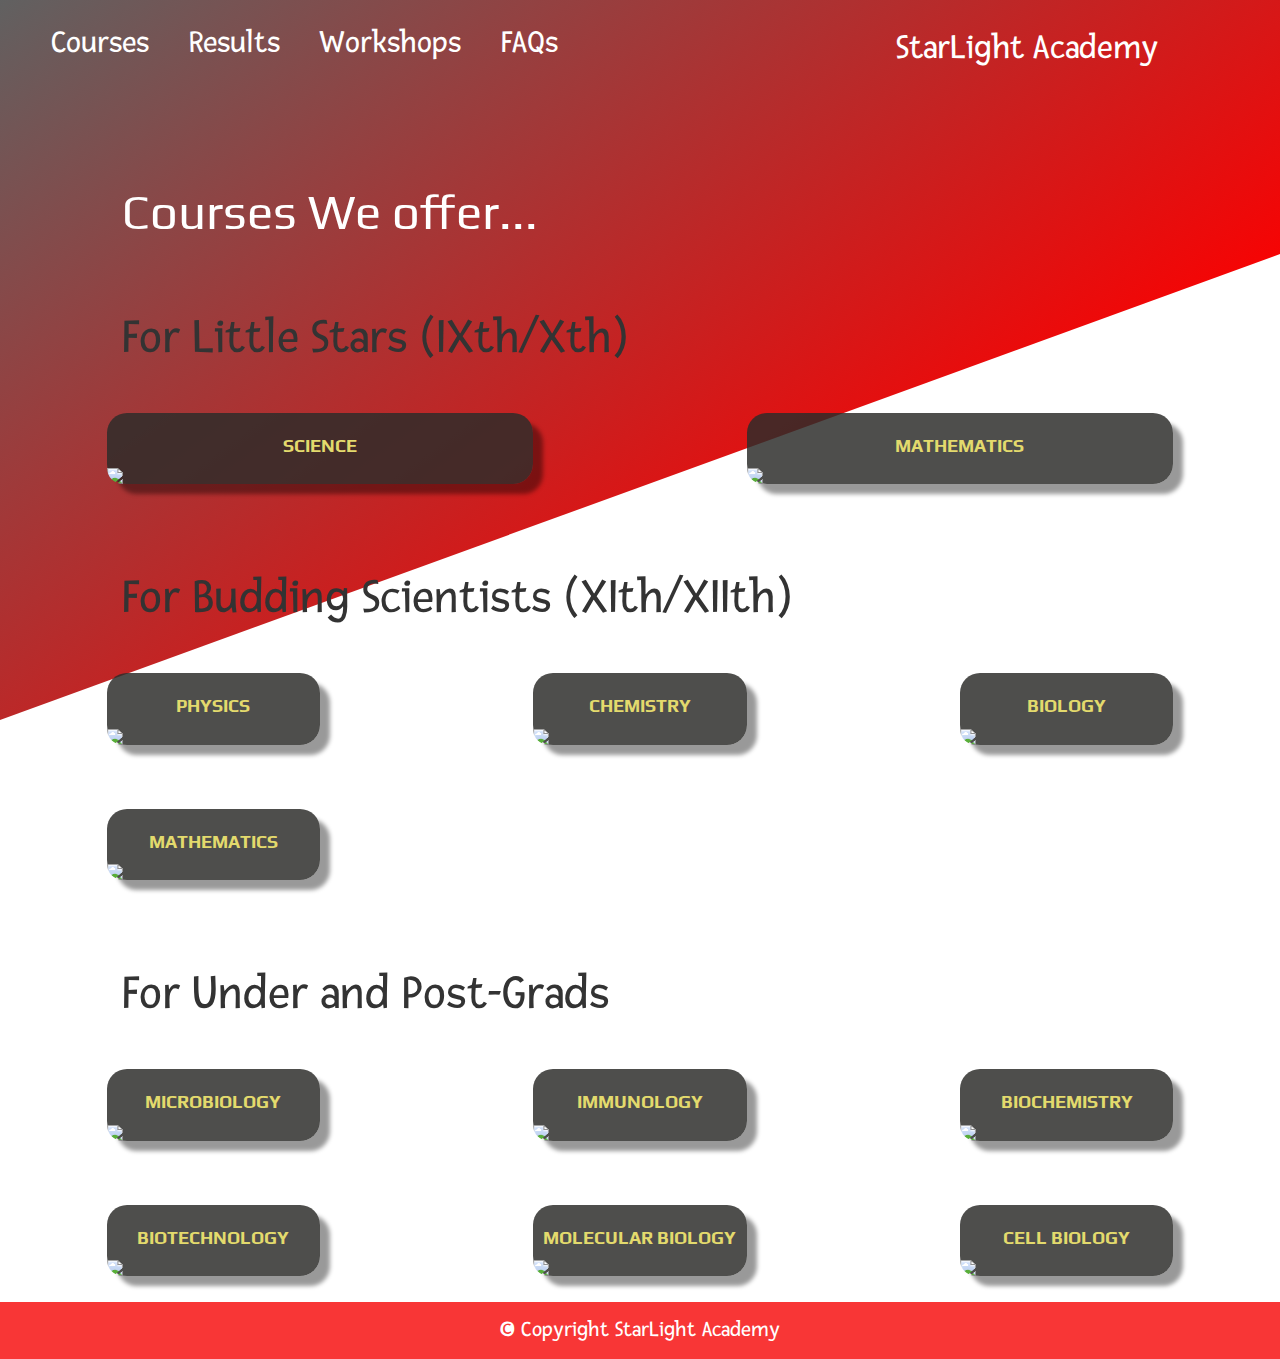
==== courses.html @ 8d2643de "Update Courses" ====
<html>
<head>
<meta charset="utf-8">
    <meta name="viewport" content="width=device-width, initial-scale=1">
    <meta name="theme-color" content="#38006b">

    <title>StarLight Academy</title>

    <!--<link rel="shortcut icon" href="images/logo.ico">-->
    <link href="https://fonts.googleapis.com/css?family=Fresca|Play|Shadows+Into+Light" rel="stylesheet">
    <!--<link rel="icon" sizes="192x192" href="images/logo.png">-->
    <link rel="stylesheet" href="css/bootstrap.css">
    <link rel="stylesheet" href="css/bootstrap-theme.css">
    <link rel="stylesheet" type="text/css" href="css/style.css">
    <link rel="stylesheet" type="text/css" href="css/nav-toggle.css">
    <link rel="stylesheet" type="text/css" href="css/courses.css">

    <script type="text/javascript" src="js/jquery-3.2.1.js"></script>
    <script type="text/javascript" src="js/main.js"></script>
    <script type="text/javascript" src="js/courses.js"></script>
    <script type="text/javascript" src="js/bootstrap.js"></script>
</head>
<body>
    <span class="header_navbar-toggler" onclick="openNav()">&#9776;</span>
    <header class="container-fluid">
        <div class="header_navbar">
            <div class="row">
            <div class="header_navbar-navigation col-md-7">
                <nav role="navigation">
                    <a href="./courses.html"><h3>Courses</h3></a>
                    <a href="./results.html"><h3>Results</h3></a>
                    <a href="./workshops.html"><h3>Workshops</h3></a>
                    <a href="./faqs.html"><h3>FAQs</h3></a>
                </nav>
            </div>
            <div class="header_navbar-logo col-md-3 col-md-offset-1">
                <h1 class="logo"><a href="index.html">StarLight Academy</a></h1>
            </div></div>
        </div>
    </header>
    <div class="bg-gradient-light"></div>
    <div class="modal fade" tabindex="-1" id="courseModal" role="dialog" aria-labelledby="modalLabel" aria-hidden="true">
        <div class="modal-dialog" role="document">
            <div class="modal-content">
                <div class="modal-header">
                    <h2 class="modal-title" id="modalLabel">Course</h2>
                    <button type="button" class="close" data-dismiss="modal" aria-label="Close">
                      <span aria-hidden="true">&times;</span>
                    </button>
                </div>
                <div class="modal-body">
                    <div class="row">
                    <div id="imgDiv" class="col-sm-10 col-sm-offset-1"></div>
                    </div>
                    <div class="row">
                    <div id="aboutDiv" class="col-sm-10 col-sm-offset-1"></div>
                    </div>
                </div>
            </div>
        </div>
    </div>
    <div class="container-fluid">
        <div class="row title">
            <div class="col-md-6 col-md-offset-1">
                <h2 class="page-title">Courses We offer...</h2>
            </div>
        </div>
        <div id="nine_ten"></div>
        <div id="eleven_twelve"></div>
        <div id="pg_courses"></div>
        <footer class="row text-center">&copy; Copyright StarLight Academy</footer>
    </div>
    <div class="header_navbar-toggle" id="header_navbar-toggle">
        <nav role="navigation">
            <a href="javascript:void(0)" class="closebtn" onclick="closeNav()">&times;</a>
            <a href="./courses.html">Courses</a>
            <a href="./results.html">Results</a>
            <a href="./workshops.html">Workshops</a>
            <a href="./faqs.html">FAQs</a>
        </nav>
    </div>
</body>
</html>
---- css/style.css ----
* {
    -webkit-box-sizing: border-box;
    -moz-box-sizing: border-box;
    -ms-box-sizing: border-box;
    box-sizing: border-box;
}

/* {
    font-family: 'Lato', sans-serif;
}*/

* {
    font-family: 'Fresca', sans-serif;
}

.container {
    margin-bottom: 5%;
}

header, section, footer, nav, main, article, img {
    display: block;
    box-sizing: border-box;
}

h1 {
    font-size: 2.5em;
    padding-bottom: 2%;
    margin-left: 5%;
    color: white;
}

h2 {
    font-size: 3.5em;
    padding-top: 5%;
}

h3 {
    font-size: 1.5em;
}

h4 {
    font-size: 2em;
    text-shadow: 1px 1px #4db6ac;
}

p {
    font-size: 1.2em;
    margin-bottom: 5%;
    word-wrap: break-word;
}

a {
    min-width: 48px;
    min-height: 48px;
}

footer {
  background-color: rgba(246, 4, 4, 0.8);
  font-size: 1.6em;
  padding: 1%;
  color: white;
}

div.carousel {
    box-shadow: 10px 10px 4px rgba(0, 0, 0, .4);
    transition: 0.3s;
    border-radius: 20px;
    padding: 0;
}

div.carousel:hover {
    box-shadow: 4px 4px 4px rgba(0, 0, 0, .4);
    transition: 0.3s;
}

.item img {
    padding: 0;
    margin: 0;
    border-radius: 20px;
}

header {
    margin-top: 2%;
}

b {
    color: #c70000;
}

.logo a {
    text-decoration: none;
    display: block;
    box-sizing: border-box;
    color: white;
}

p.title-inner{
    font-size: 2em;
    text-align: justify;
    margin-bottom: 5%;
    text-align: justify;
    word-wrap: break-word;
}

.overlay {
    position: absolute;
    top: 0;
    bottom: 0;
    left: 0;
    right: 0;
    height: 100%;
    opacity: 0.7;
    background-color: rgba(255,0,150,0.3);//rgba(2, 2, 2, 0.9);
    border-radius: 20px;
}

.bg-gradient::before {
    content: '';
    width: 100%;
    height: 720px;
    z-index: -1000;
    background-image: linear-gradient(160deg,rgba(2, 2, 2, 0.9) 0,#c70000 100%);
    transform-origin: left bottom;
    position: absolute;
    top: 0;
    left: 0;
    transform: skew(0deg,-20deg);
}

.bg-gradient-light::before {
    content: '';
    width: 100%;
    height: 720px;
    z-index: -1000;
    background-image: linear-gradient(160deg, rgba(49, 49, 49, 0.77) 0,rgb(246, 4, 4) 100%);
    transform-origin: left bottom;
    position: absolute;
    top: 0;
    left: 0;
    transform: skew(0deg,-20deg);
}

.header_navbar {
    max-width: 73.75rem;
    padding: 0, 1.5em;
    margin-left: auto;
    margin-right: auto;
    display: inline;
}

.header_navbar-logo {
    text-align: right;
    margin-top: 2%;
    position: relative;
    transform: translateY(-50%);
}

.header_navbar-navigation h3 {
    display: inline;
    color: white;
    margin-left: 5%;
}

.header_navbar-navigation a {
    text-decoration: none;
    font-size: 1.5em;
}

.header_navbar-toggle {
    position: absolute;
    display: inline;
}

.header_navbar-toggler {
    font-size:30px;
    cursor:pointer;
    color:white;
    margin-top: 2%;
    margin-left: 2%;
}

.course {
    box-shadow: 10px 10px 4px rgba(0, 0, 0, .4);
    border-radius: 20px;
    padding-left: 0;
    padding-right: 0;
    background-color: rgba(44, 44, 42, 0.84);
    //background-image: linear-gradient(0deg, rgba(44, 44, 42, 0.84),rgba(44, 44, 42, 0.84)),
                    //url("../images/img1.jpg");
    margin-top: 3%;
    margin-bottom: 2%;
    transition: 0.5s;
}

.course * {
    font-family: 'Play', sans-serif;
}

div.course:hover {
    cursor: pointer;
    box-shadow: 4px 4px 4px rgba(0, 0, 0, .4);
    transition: 0.5s;
}

.page-title{
    font-family: 'Play', sans-serif;
    color: white;
}

.course-title {
    padding-top: 0;
    font-size: 1.4em;
    font-weight: bold;
    color: rgba(227, 218, 109, 1);
    text-transform: uppercase;
    line-height: 140%;
}

.course img {
    border-radius: 0 0 20px 20px;
}

.overview img {
    box-shadow: 10px 10px 4px rgba(0, 0, 0, .4);
    border-radius: 20px;
}

.overview-title {
    margin-top: 3%;
    font-size: 2.3em;
}

p.overview-title-inner {
    font-size: 1.7em;
    margin-bottom: 5%;
    margin-top: 5%;
    text-align: justify;
    width: 90%;
    word-wrap: break-word;
    margin-left: 0;
}

.overview-content {
    margin-top: 5%;
    margin-bottom: 5%;
}

.contact {
    margin-top: 2%;
}

.contact * {
    font-family: 'Inconsolata', sans-serif;
}

.contact p {
	padding-top: 1%;
    font-size: 2em;
    //text-align: left;
}

.contact button {
    font-size: 4em;
    color: white;
    background-color: rgba(246, 4, 4, 0.8);
    box-shadow: 10px 10px 4px rgba(0, 0, 0, .4);
    padding: 0;
    margin-right: 0;
    border-radius: 10px;
}

.chart {
  padding: 3%;
}

/*-----------------*/
.modal-dialog form {
  display: grid;
  grid-template-columns: 1fr 1fr;
  grid-gap: 20px;
}

.modal-dialog form label {
  display: block;
  font-size: 1.2em;
}

.modal-dialog form p {
  margin: 0;
}

.modal-dialog form .full {
  grid-column: 1 / 3;
}

.modal-dialog form button, .modal-dialog form input, .modal-dialog form textarea, .modal-dialog select {
  width: 100%;
  padding: 1em;
  border: 1px solid  rgba(246, 4, 4, 0.8);
}

.modal-dialog form button {
  background:  rgba(235, 4, 4, 0.5);
  border: 0;
  text-transform: uppercase;
}

.modal-dialog form button:hover, .modal-dialog form button:focus {
  background:  rgba(255, 4, 4, 1);
  color: #fff;
  outline: 0;
  transition: background-color 2s ease-out;
}

.alert {
    text-align: center;
    padding: 10px;
    background: rgba(246, 4, 4, 0.8);
    color: white;
    margin-bottom: 10px;
    display: none;
}
/*----------------------------------*/

@media only screen and (max-width: 991px) {
    .overview img{
        max-width: 70%;
        height: auto;
        margin-left: 15%;
    }

    .shift {
        margin-left: 8.33333%;
    }
}

@media only screen and (min-width: 992px) {
    .course-title {
        font-size: 1.3em;
    }
}

@media only screen and (max-width: 850px){
    .bg-gradient::before {
        height: 650px;
    }

    .contact button {
        font-size: 2.5em;
    }

    .contact p {
         font-size: 1.5em;
    }
}

@media only screen and (max-width: 650px){
    .course-title {
        font-size: 1em;
    }
}

@media only screen and (max-width: 460px){
    .course-title {
        font-size: 0.6em;
    }

    .overview img {
        box-shadow: none;
    }
}

@media only screen and (max-width: 550px){
    .bg-gradient::before {
        height: 500px
    }

    .bg-gradient-light::before {
        height: 500px
    }

    h2 {
        font-size: 2.5em;
    }

    p.title-inner {
        font-size: 1.5em;
    }

    .overview-title {
        font-size: 2em;
    }

    p.overview-title-inner {
        font-size: 1.3em;
    }

    .contact p {
         font-size: 1.3em;
    }

    .contact button {
		font-size: 1.7em;
		color: white;
		background-color: rgba(246, 4, 4, 0.8);
		box-shadow: none;
		padding: 0;
		margin-right: 0;
		border-radius: 2px;
	}
}

@media only screen and (max-width: 760px) {
    div.carousel {
        box-shadow: none;
        border-radius: 0;
        padding: 0;
    }

    .item img {
        border-radius: 0;
    }
}

@media only screen and (min-width: 860px) {
    .header_navbar-toggle {
        display: none;
    }

    .header_navbar-toggler {
        display: none;
    }

    .toggle-nav {
        display: none;
    }

    .header_navbar-navigation {
        display: inline;
    }
}

@media only screen and (max-width: 861px) {
    .header_navbar-navigation {
        display: none;
    }

    .header_navbar-toggele {
        display: block;
    }

    .header_navbar-toggeler {
        display: block;
    }

    .toggle-nav {
        display: inline;
    }
}

@media only screen and (min-width: 1900px){
    .bg-gradient::before {
        height: 900px;
    }

    .bg-gradient-light::before {
        height: 900px
    }
}
---- css/nav-toggle.css ----
.header_navbar-toggle {
    height: 100%;
    width: 0;
    z-index: 1;
    top: 0;
    left: 0;
    background-color: #111;
    overflow-x: hidden;
    transition: 0.6s;
    padding-top: 60px;
}

.header_navbar-toggle a {
    padding: 15px 10px 10px 40px;
    text-decoration: none;
    color: #f1f1f1;
    display: block;
    transition: 0.3s;
    font-size: 1.7em;
    font-weight: bold;
}


.header_navbar-toggle .closebtn {
    position: absolute;
    top: 0;
    right: 25px;
    font-size: 36px;
    margin-left: 50px;
}

@media screen and (max-height: 450px) {
    .header_navbar-toggle {
        padding-top: 15px;
    }
    .header_navbar-toggle a {
        font-size: 18px;
    }
}
---- css/courses.css ----
#nine_ten #eleven_twelve #cs_courses {
  margin: 0;
  padding: 0;
}

#imgDiv {
    padding-bottom: 10px;
}
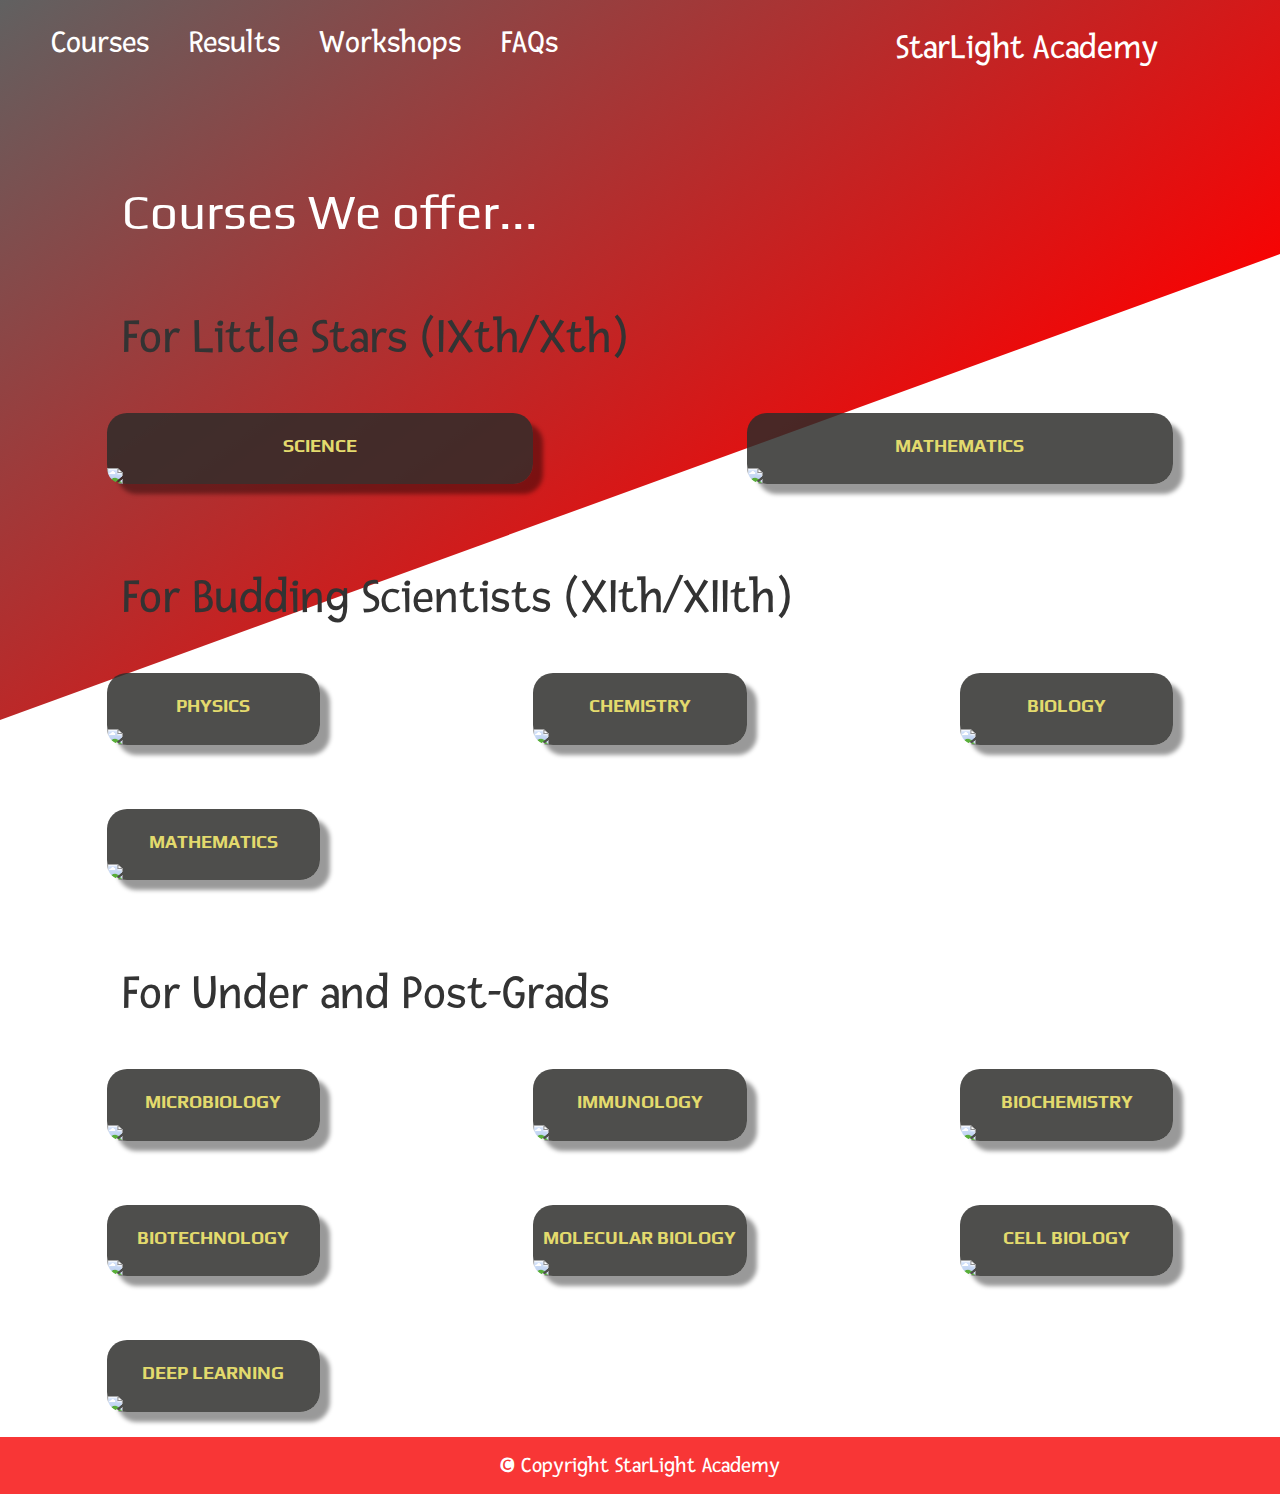
==== commit b18c7188: "Add logo" ====
--- a/courses.html
+++ b/courses.html
@@ -5,6 +5,9 @@
     <meta name="theme-color" content="#38006b">
 
     <title>StarLight Academy</title>
+
+    <link rel="shortcut icon" href="images/logo.ico">
+    <link rel="icon" sizes="192x192" href="images/logo.png">
 
     <!--<link rel="shortcut icon" href="images/logo.ico">-->
     <link href="https://fonts.googleapis.com/css?family=Fresca|Play|Shadows+Into+Light" rel="stylesheet">
@@ -34,7 +37,7 @@
                 </nav>
             </div>
             <div class="header_navbar-logo col-md-3 col-md-offset-1">
-                <h1 class="logo"><a href="index.html">StarLight Academy</a></h1>
+                <h1 class="logo"><a href="/">StarLight Academy</a></h1>
             </div></div>
         </div>
     </header>
@@ -54,6 +57,39 @@
                     </div>
                     <div class="row">
                     <div id="aboutDiv" class="col-sm-10 col-sm-offset-1"></div>
+                    </div>
+                    <div class="row">
+                        <p class="col-md-6 col-md-offset-3">
+                        <button type="button" id="enquireBtn">Enquire</button>
+                        </p>
+                    </div>
+                    <div id="courseForm">
+                        <div class="alert"><h3>Thanks for filling form! We will contact you soon.  :)<h3></div>
+                        <form id="contactForm">
+                            <p>
+                            <label>Name</label>
+                            <input type="text" name="name" id="name" required>
+                            </p>
+                            <p>
+                            <label>Course</label>
+                            <input type="text" name="course" id="course">
+                            </p>
+                            <p>
+                            <label>Email Address</label>
+                            <input type="email" name="email" id="email" required>
+                            </p>
+                            <p>
+                            <label>Phone Number</label>
+                            <input type="text" name="phone" id="phone">
+                            </p>
+                            <p class="full">
+                            <label>Message</label>
+                            <textarea name="message" row="5" id="message" required></textarea>
+                            </p>
+                            <p class="full">
+                            <button type="button submit">Submit</button>
+                            </p>
+                        </form>
                     </div>
                 </div>
             </div>
@@ -79,5 +115,7 @@
             <a href="./faqs.html">FAQs</a>
         </nav>
     </div>
+    <script src="https://www.gstatic.com/firebasejs/4.8.2/firebase.js"></script>
+    <script src="js/form.js"></script>
 </body>
 </html>
--- a/css/style.css
+++ b/css/style.css
@@ -293,7 +293,7 @@
   grid-column: 1 / 3;
 }
 
-.modal-dialog form button, .modal-dialog form input, .modal-dialog form textarea, .modal-dialog select {
+.modal-dialog form input, .modal-dialog form textarea, .modal-dialog select {
   width: 100%;
   padding: 1em;
   border: 1px solid  rgba(246, 4, 4, 0.8);
@@ -305,7 +305,16 @@
   text-transform: uppercase;
 }
 
-.modal-dialog form button:hover, .modal-dialog form button:focus {
+.modal-body button {
+    width: 100%;
+    padding: 1em;
+    border: 1px solid  rgba(246, 4, 4, 0.8);
+    background:  rgba(235, 4, 4, 0.5);
+    border: 0;
+    text-transform: uppercase;
+}
+
+.modal-body button:hover, .modal-body button:focus {
   background:  rgba(255, 4, 4, 1);
   color: #fff;
   outline: 0;
--- a/css/courses.css
+++ b/css/courses.css
@@ -6,3 +6,7 @@
 #imgDiv {
     padding-bottom: 10px;
 }
+
+#courseForm {
+    display: none;
+}
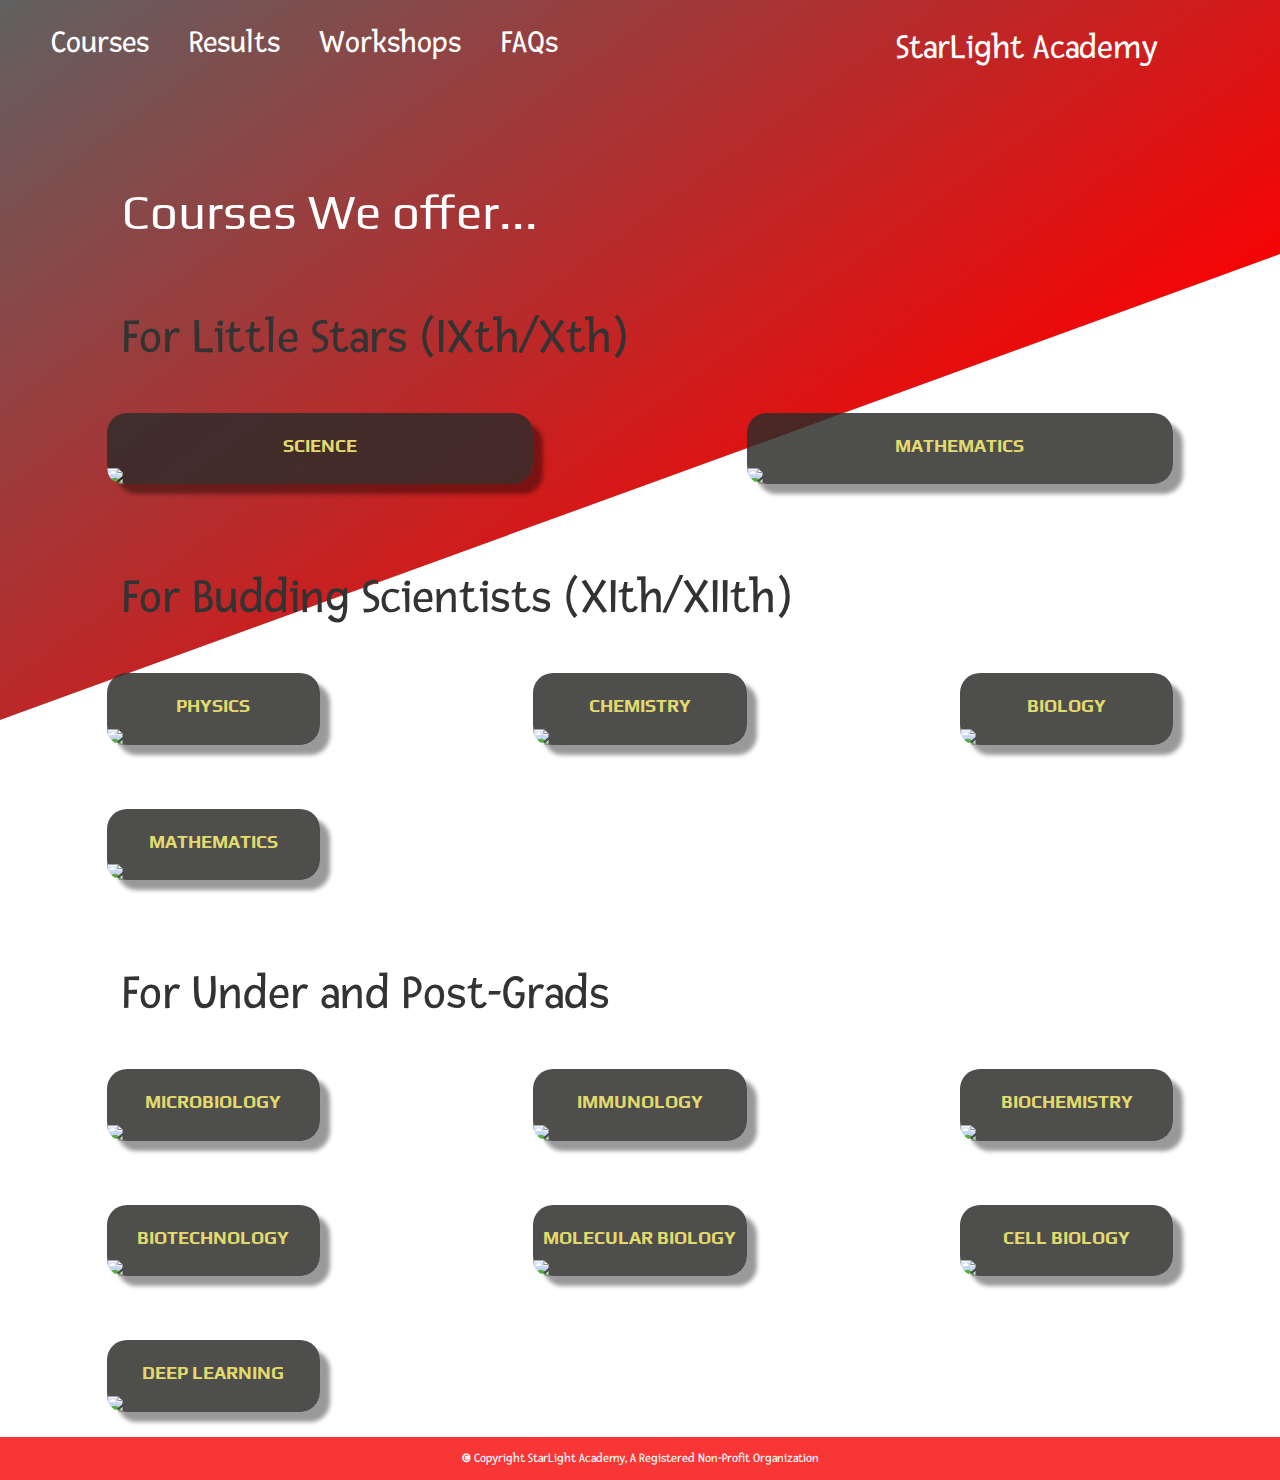
==== commit 65b7ce08: "Update Footer" ====
--- a/courses.html
+++ b/courses.html
@@ -104,7 +104,7 @@
         <div id="nine_ten"></div>
         <div id="eleven_twelve"></div>
         <div id="pg_courses"></div>
-        <footer class="row text-center">&copy; Copyright StarLight Academy</footer>
+        <footer class="row text-center">&copy; Copyright StarLight Academy, A Registered Non-Profit Organization</footer>
     </div>
     <div class="header_navbar-toggle" id="header_navbar-toggle">
         <nav role="navigation">
--- a/css/style.css
+++ b/css/style.css
@@ -56,7 +56,7 @@
 
 footer {
   background-color: rgba(246, 4, 4, 0.8);
-  font-size: 1.6em;
+  font-size: 0.9em;
   padding: 1%;
   color: white;
 }
@@ -377,6 +377,10 @@
     .overview img {
         box-shadow: none;
     }
+
+    footer {
+        font-size: 0.5em;
+    }
 }
 
 @media only screen and (max-width: 550px){
@@ -409,7 +413,7 @@
     }
 
     .contact button {
-		font-size: 1.7em;
+		font-size: 1.2em;
 		color: white;
 		background-color: rgba(246, 4, 4, 0.8);
 		box-shadow: none;
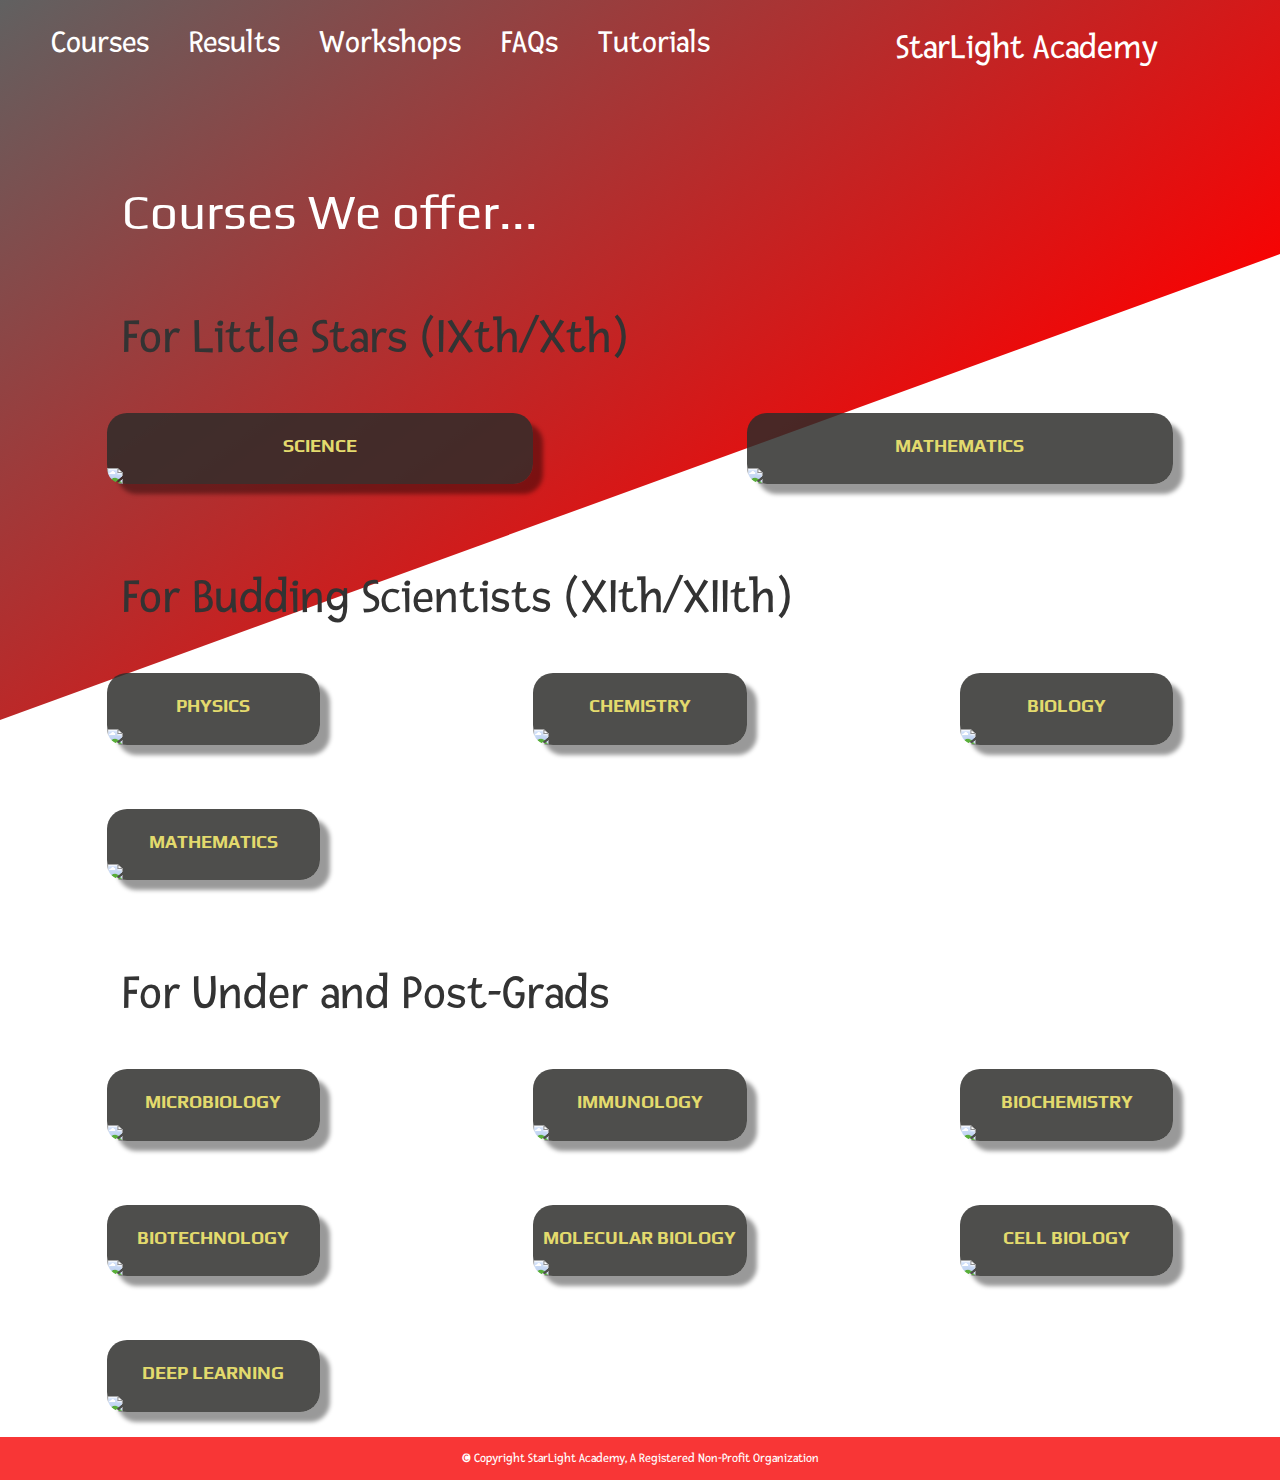
==== commit 4019dda4: "Add tutorials to nav" ====
--- a/courses.html
+++ b/courses.html
@@ -4,7 +4,7 @@
     <meta name="viewport" content="width=device-width, initial-scale=1">
     <meta name="theme-color" content="#38006b">
 
-    <title>StarLight Academy</title>
+    <title>StarLight Academy - Courses</title>
 
     <link rel="shortcut icon" href="images/logo.ico">
     <link rel="icon" sizes="192x192" href="images/logo.png">
@@ -20,6 +20,7 @@
 
     <script type="text/javascript" src="js/jquery-3.2.1.js"></script>
     <script type="text/javascript" src="js/main.js"></script>
+    <script type="text/javascript" src="js/json_loader.js"></script>
     <script type="text/javascript" src="js/courses.js"></script>
     <script type="text/javascript" src="js/bootstrap.js"></script>
 </head>
@@ -34,6 +35,7 @@
                     <a href="./results.html"><h3>Results</h3></a>
                     <a href="./workshops.html"><h3>Workshops</h3></a>
                     <a href="./faqs.html"><h3>FAQs</h3></a>
+                    <a href="./online-tutorials.html"><h3>Tutorials</h3></a>
                 </nav>
             </div>
             <div class="header_navbar-logo col-md-3 col-md-offset-1">
@@ -113,6 +115,7 @@
             <a href="./results.html">Results</a>
             <a href="./workshops.html">Workshops</a>
             <a href="./faqs.html">FAQs</a>
+            <a href="./online-tutorials.html">Tutorials</a>
         </nav>
     </div>
     <script src="https://www.gstatic.com/firebasejs/4.8.2/firebase.js"></script>
--- a/css/style.css
+++ b/css/style.css
@@ -192,11 +192,34 @@
     transition: 0.5s;
 }
 
+.workshop {
+    box-shadow: 10px 10px 4px rgba(0, 0, 0, .4);
+    border-radius: 20px;
+    padding-left: 0;
+    padding-right: 0;
+    background-color: rgba(44, 44, 42, 0.84);
+    //background-image: linear-gradient(0deg, rgba(44, 44, 42, 0.84),rgba(44, 44, 42, 0.84)),
+                    //url("../images/img1.jpg");
+    margin-top: 3%;
+    margin-bottom: 2%;
+    transition: 0.5s;
+}
+
 .course * {
     font-family: 'Play', sans-serif;
 }
 
+.workshop * {
+    font-family: 'Play', sans-serif;
+}
+
 div.course:hover {
+    cursor: pointer;
+    box-shadow: 4px 4px 4px rgba(0, 0, 0, .4);
+    transition: 0.5s;
+}
+
+div.workshop:hover {
     cursor: pointer;
     box-shadow: 4px 4px 4px rgba(0, 0, 0, .4);
     transition: 0.5s;
@@ -216,7 +239,20 @@
     line-height: 140%;
 }
 
+.workshop-title {
+    padding-top: 0;
+    font-size: 1.4em;
+    font-weight: bold;
+    color: rgba(227, 218, 109, 1);
+    text-transform: uppercase;
+    line-height: 140%;
+}
+
 .course img {
+    border-radius: 0 0 20px 20px;
+}
+
+.workshop img {
     border-radius: 0 0 20px 20px;
 }
 
@@ -347,6 +383,9 @@
     .course-title {
         font-size: 1.3em;
     }
+    .workshop-title {
+        font-size: 1.3em;
+    }
 }
 
 @media only screen and (max-width: 850px){
@@ -367,10 +406,17 @@
     .course-title {
         font-size: 1em;
     }
+    .workshop-title {
+        font-size: 1em;
+    }
 }
 
 @media only screen and (max-width: 460px){
     .course-title {
+        font-size: 0.6em;
+    }
+
+    .workshop-title {
         font-size: 0.6em;
     }
 
